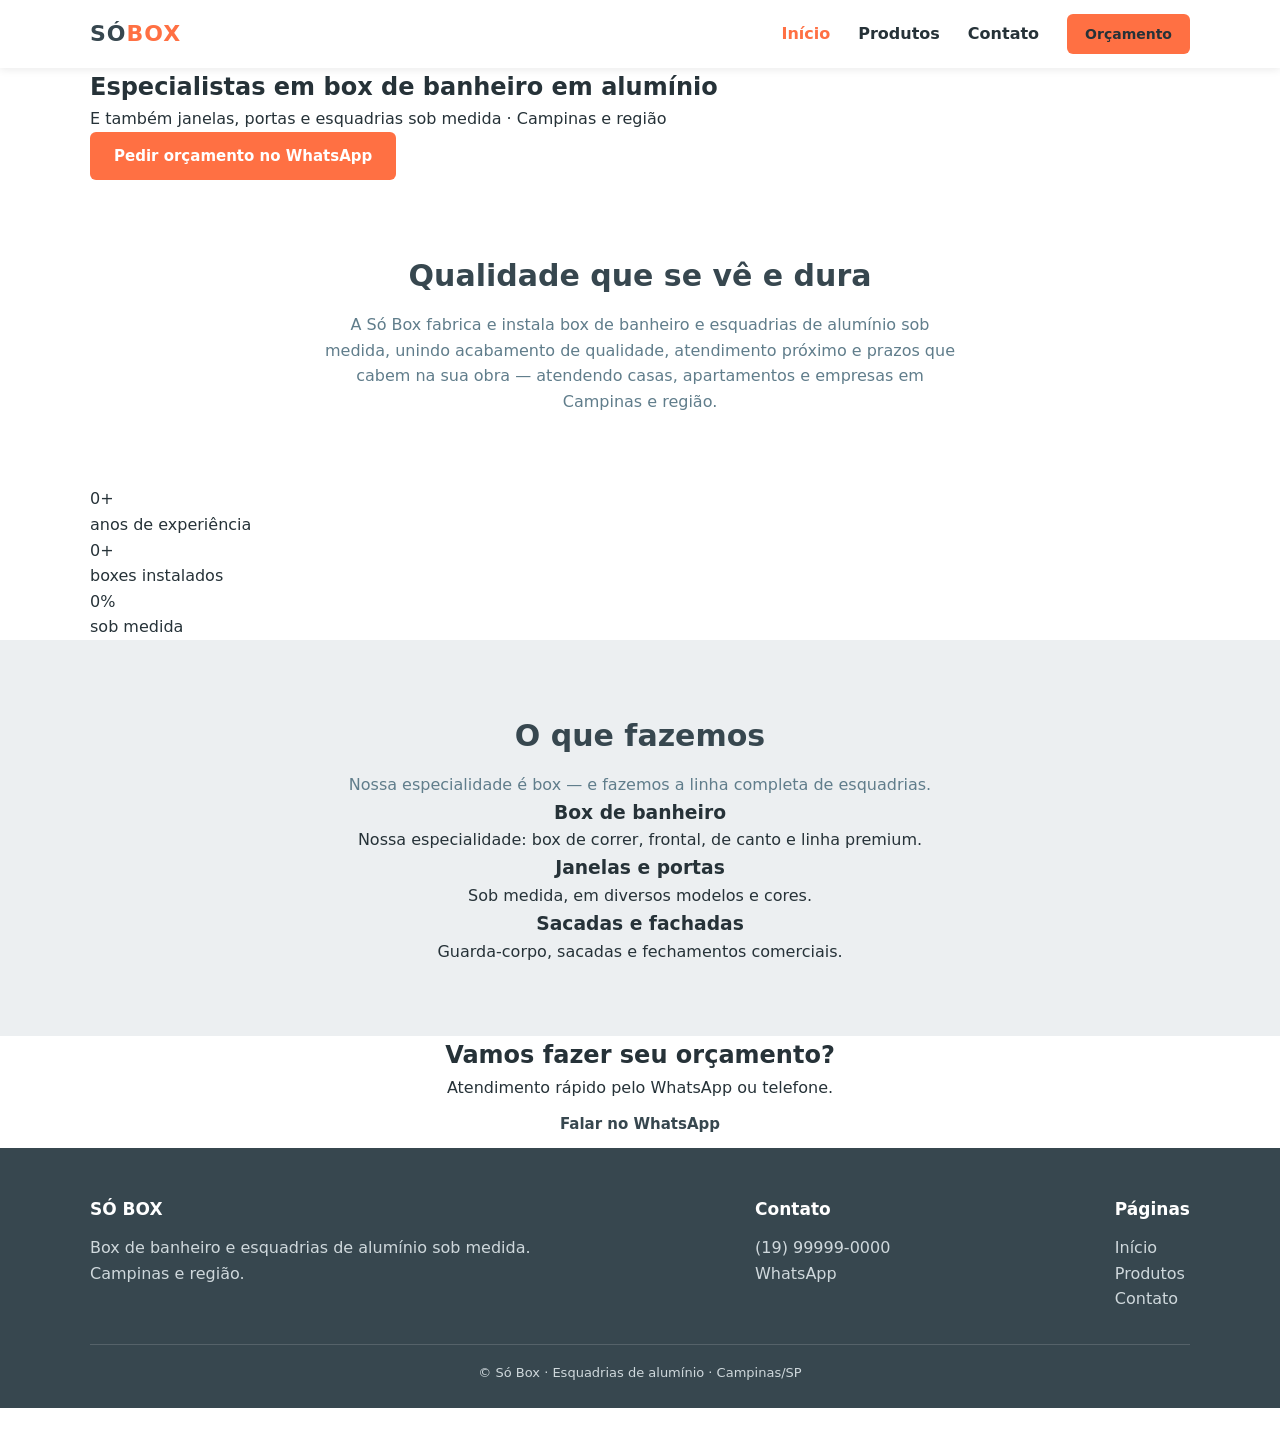
==== index.html @ 1b76e075 "feat: estrutura HTML da página inicial" ====
<!DOCTYPE html>
<html lang="pt-BR">
<head>
  <meta charset="UTF-8">
  <meta name="viewport" content="width=device-width, initial-scale=1.0">
  <title>Só Box — Esquadrias de alumínio em Campinas e região</title>
  <meta name="description" content="Especialistas em box de banheiro em alumínio. Também janelas, portas e esquadrias sob medida em Campinas e região.">
  <link rel="stylesheet" href="styles.css">
</head>
<body>
  <!-- ===== Cabeçalho ===== -->
  <header class="header">
    <div class="container">
      <a href="index.html" class="logo">SÓ<span>BOX</span></a>
      <button class="menu-toggle" aria-label="Abrir menu">&#9776;</button>
      <nav class="nav">
        <a href="index.html" class="ativo">Início</a>
        <a href="produtos.html">Produtos</a>
        <a href="contato.html">Contato</a>
        <!-- TROCAR: número de WhatsApp -->
        <a href="https://wa.me/5519999990000" class="btn btn--laranja" target="_blank" rel="noopener">Orçamento</a>
      </nav>
    </div>
  </header>

  <!-- ===== Banner (hero) ===== -->
  <section class="hero">
    <div class="hero__bg"></div>
    <div class="container hero__conteudo">
      <h1 class="hero__titulo">Especialistas em box de banheiro em alumínio</h1>
      <p class="hero__sub">E também janelas, portas e esquadrias sob medida · Campinas e região</p>
      <!-- TROCAR: número de WhatsApp -->
      <a href="https://wa.me/5519999990000" class="btn btn--laranja" target="_blank" rel="noopener">Pedir orçamento no WhatsApp</a>
    </div>
  </section>

  <!-- ===== Sobre rápido ===== -->
  <section class="section">
    <div class="container text-center">
      <h2 class="titulo-secao reveal">Qualidade que se vê e dura</h2>
      <p class="subtitulo-secao reveal" style="margin: 0 auto;">A Só Box fabrica e instala box de banheiro e esquadrias de alumínio sob medida, unindo acabamento de qualidade, atendimento próximo e prazos que cabem na sua obra — atendendo casas, apartamentos e empresas em Campinas e região.</p>
    </div>
  </section>

  <!-- ===== Faixa de números ===== -->
  <section class="numeros">
    <div class="container numeros__grid">
      <div class="numero reveal"><span class="numero__valor" data-alvo="15">0</span><span class="numero__sufixo">+</span><p>anos de experiência</p></div>
      <div class="numero reveal"><span class="numero__valor" data-alvo="500">0</span><span class="numero__sufixo">+</span><p>boxes instalados</p></div>
      <div class="numero reveal"><span class="numero__valor" data-alvo="100">0</span><span class="numero__sufixo">%</span><p>sob medida</p></div>
    </div>
  </section>

  <!-- ===== Destaques / serviços ===== -->
  <section class="section section--cinza">
    <div class="container text-center">
      <h2 class="titulo-secao reveal">O que fazemos</h2>
      <p class="subtitulo-secao reveal" style="margin: 0 auto;">Nossa especialidade é box — e fazemos a linha completa de esquadrias.</p>
      <div class="cards-destaque">
        <a href="produtos.html" class="card-destaque card-destaque--principal reveal">
          <div class="card-destaque__img" style="background-image:url('https://images.unsplash.com/photo-1620626011761-996317b8d101?w=800&q=80')"></div>
          <div class="card-destaque__corpo">
            <h3>Box de banheiro</h3>
            <p>Nossa especialidade: box de correr, frontal, de canto e linha premium.</p>
          </div>
        </a>
        <a href="produtos.html" class="card-destaque reveal">
          <div class="card-destaque__img" style="background-image:url('https://images.unsplash.com/photo-1503387762-592deb58ef4e?w=800&q=80')"></div>
          <div class="card-destaque__corpo"><h3>Janelas e portas</h3><p>Sob medida, em diversos modelos e cores.</p></div>
        </a>
        <a href="produtos.html" class="card-destaque reveal">
          <div class="card-destaque__img" style="background-image:url('https://images.unsplash.com/photo-1545324418-cc1a3fa10c00?w=800&q=80')"></div>
          <div class="card-destaque__corpo"><h3>Sacadas e fachadas</h3><p>Guarda-corpo, sacadas e fechamentos comerciais.</p></div>
        </a>
      </div>
    </div>
  </section>

  <!-- ===== Chamada final ===== -->
  <section class="cta-final">
    <div class="container text-center">
      <h2 class="reveal">Vamos fazer seu orçamento?</h2>
      <p class="reveal">Atendimento rápido pelo WhatsApp ou telefone.</p>
      <!-- TROCAR: número de WhatsApp -->
      <a href="https://wa.me/5519999990000" class="btn btn--branco reveal" target="_blank" rel="noopener">Falar no WhatsApp</a>
    </div>
  </section>

  <!-- ===== Rodapé ===== -->
  <footer class="footer">
    <div class="container">
      <div class="grid">
        <div>
          <h4>SÓ BOX</h4>
          <p>Box de banheiro e esquadrias de alumínio sob medida.<br>Campinas e região.</p>
        </div>
        <div>
          <h4>Contato</h4>
          <!-- TROCAR: telefone e WhatsApp -->
          <p><a href="tel:+5519999990000">(19) 99999-0000</a></p>
          <p><a href="https://wa.me/5519999990000" target="_blank" rel="noopener">WhatsApp</a></p>
        </div>
        <div>
          <h4>Páginas</h4>
          <p><a href="index.html">Início</a></p>
          <p><a href="produtos.html">Produtos</a></p>
          <p><a href="contato.html">Contato</a></p>
        </div>
      </div>
      <div class="copyright">© <span id="ano"></span> Só Box · Esquadrias de alumínio · Campinas/SP</div>
    </div>
  </footer>

  <!-- ===== Botão flutuante WhatsApp ===== -->
  <!-- TROCAR: número de WhatsApp -->
  <a href="https://wa.me/5519999990000" class="whats-float" target="_blank" rel="noopener" aria-label="Falar no WhatsApp">
    <svg viewBox="0 0 32 32" width="30" height="30" fill="#fff"><path d="M16 .4C7.4.4.4 7.4.4 16c0 2.8.7 5.4 2 7.8L.3 31.7l8.1-2.1c2.3 1.2 4.9 1.9 7.6 1.9 8.6 0 15.6-7 15.6-15.6S24.6.4 16 .4zm0 28.3c-2.4 0-4.7-.6-6.7-1.8l-.5-.3-4.8 1.3 1.3-4.7-.3-.5c-1.3-2.1-2-4.5-2-7 0-7.2 5.9-13.1 13.1-13.1S29.1 8.8 29.1 16 23.2 28.7 16 28.7zm7.2-9.8c-.4-.2-2.3-1.2-2.7-1.3-.4-.1-.6-.2-.9.2-.3.4-1 1.3-1.2 1.5-.2.2-.4.3-.8.1-2.3-1.2-3.9-2.1-5.4-4.7-.4-.7.4-.6 1.1-2.1.1-.2 0-.4 0-.6 0-.2-.9-2.1-1.2-2.9-.3-.8-.6-.6-.9-.7h-.7c-.2 0-.6.1-.9.4-.3.4-1.2 1.2-1.2 2.9s1.2 3.4 1.4 3.6c.2.2 2.5 3.8 6 5.3 2.2 1 3.1 1 4.2.9.7-.1 2.3-.9 2.6-1.8.3-.9.3-1.6.2-1.8-.1-.2-.3-.3-.7-.5z"/></svg>
  </a>

  <script src="main.js"></script>
</body>
</html>
---- styles.css ----
/* ===== Variáveis — Identidade "Industrial Clean" ===== */
:root {
  --azul: #37474f;       /* cinza-metálico escuro (primária) */
  --azul-claro: #546e7a; /* cinza-metálico médio */
  --laranja: #ff7043;    /* destaque / CTA */
  --laranja-escuro: #f4511e;
  --cinza-card: #cfd8dc;
  --cinza-bg: #eceff1;
  --branco: #ffffff;
  --texto: #263238;
  --texto-claro: #607d8b;
  --sombra: 0 8px 24px rgba(0,0,0,.12);
  --radius: 10px;
  --max: 1140px;
}

/* ===== Reset ===== */
*, *::before, *::after { margin: 0; padding: 0; box-sizing: border-box; }
html { scroll-behavior: smooth; }
body {
  font-family: system-ui, "Segoe UI", Roboto, Helvetica, Arial, sans-serif;
  color: var(--texto);
  background: var(--branco);
  line-height: 1.6;
}
img { max-width: 100%; display: block; }
a { color: inherit; text-decoration: none; }

/* ===== Utilidades ===== */
.container { max-width: var(--max); margin: 0 auto; padding: 0 20px; }
.section { padding: 72px 0; }
.section--cinza { background: var(--cinza-bg); }
.titulo-secao { font-size: 30px; font-weight: 800; margin-bottom: 12px; color: var(--azul); }
.subtitulo-secao { color: var(--texto-claro); margin-bottom: 40px; max-width: 640px; }
.text-center { text-align: center; }

/* ===== Botões ===== */
.btn {
  display: inline-block;
  padding: 12px 24px;
  border-radius: 6px;
  font-weight: 700;
  font-size: 15px;
  cursor: pointer;
  border: none;
  transition: transform .2s ease, box-shadow .2s ease, background .2s ease;
}
.btn--laranja { background: var(--laranja); color: #fff; }
.btn--laranja:hover { background: var(--laranja-escuro); transform: translateY(-2px); box-shadow: 0 6px 16px rgba(244,81,30,.4); }
.btn--branco { background: #fff; color: var(--azul); }
.btn--branco:hover { transform: translateY(-2px); box-shadow: var(--sombra); }

/* ===== Cabeçalho fixo ===== */
.header {
  position: sticky; top: 0; z-index: 100;
  background: rgba(255,255,255,.97);
  box-shadow: 0 2px 8px rgba(0,0,0,.08);
  backdrop-filter: blur(6px);
}
.header .container { display: flex; align-items: center; height: 68px; }
.logo { font-size: 22px; font-weight: 800; letter-spacing: 1px; color: var(--azul); }
.logo span { color: var(--laranja); }
.nav { margin-left: auto; display: flex; align-items: center; gap: 28px; }
.nav a { font-weight: 600; color: var(--texto); transition: color .2s; }
.nav a:hover, .nav a.ativo { color: var(--laranja); }
.nav .btn { padding: 9px 18px; font-size: 14px; }
.menu-toggle { display: none; background: none; border: none; font-size: 26px; cursor: pointer; color: var(--azul); margin-left: auto; }

/* ===== Rodapé ===== */
.footer { background: var(--azul); color: #cfd8dc; padding: 48px 0 24px; }
.footer .grid { display: flex; flex-wrap: wrap; gap: 40px; justify-content: space-between; }
.footer h4 { color: #fff; margin-bottom: 12px; font-size: 17px; }
.footer a:hover { color: var(--laranja); }
.footer .copyright { border-top: 1px solid rgba(255,255,255,.15); margin-top: 32px; padding-top: 18px; font-size: 13px; text-align: center; }

/* ===== Responsivo ===== */
@media (max-width: 760px) {
  .nav { display: none; position: absolute; top: 68px; left: 0; right: 0; flex-direction: column; background: #fff; padding: 18px 20px; gap: 16px; box-shadow: var(--sombra); }
  .nav.aberto { display: flex; }
  .menu-toggle { display: block; }
  .titulo-secao { font-size: 24px; }
}
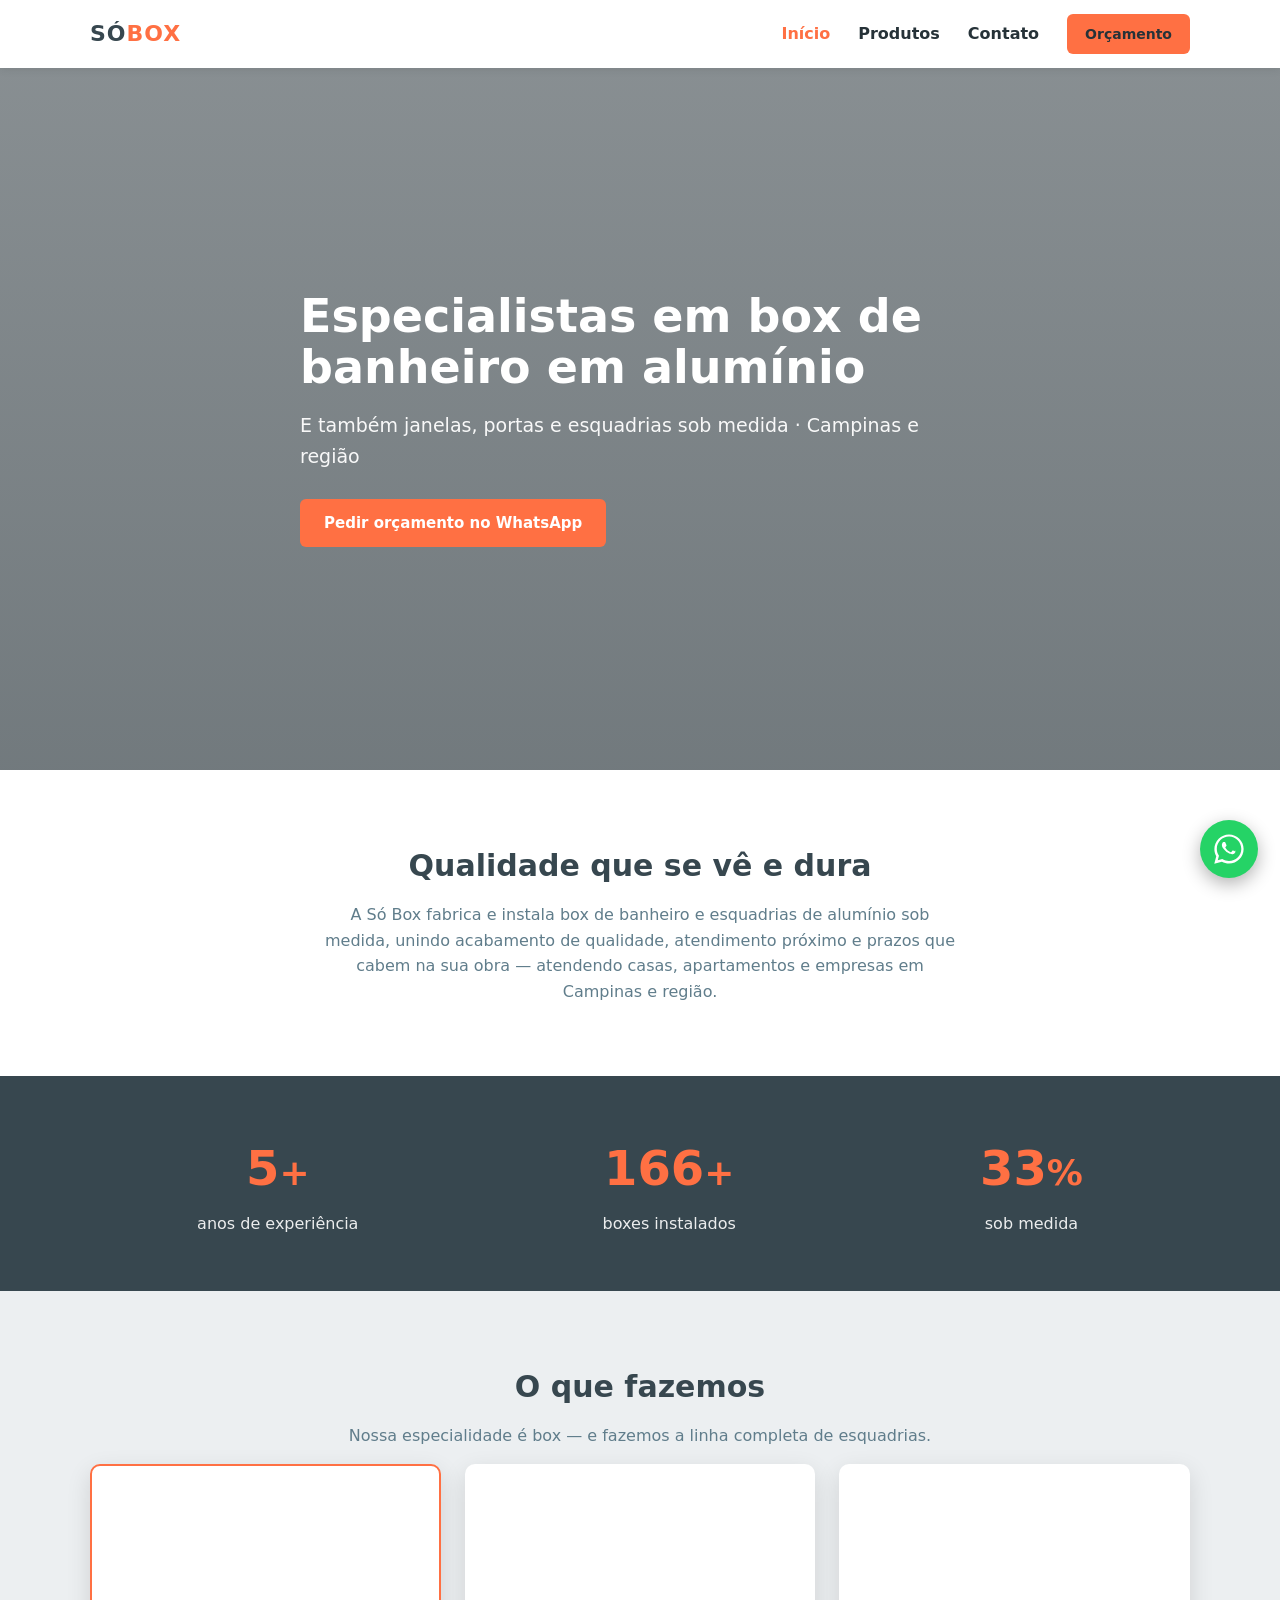
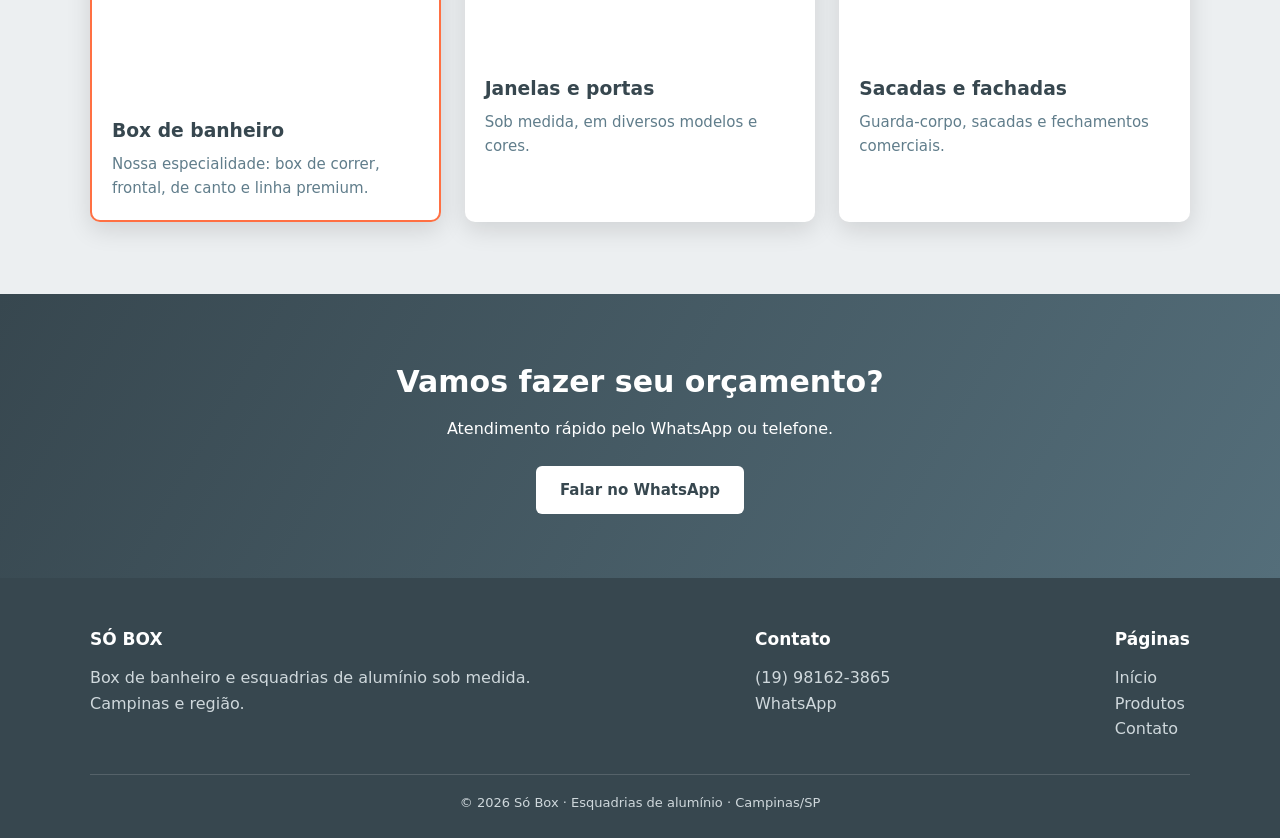
==== commit 7880e8b7: "Ajustando telefone" ====
--- a/index.html
+++ b/index.html
@@ -17,8 +17,7 @@
         <a href="index.html" class="ativo">Início</a>
         <a href="produtos.html">Produtos</a>
         <a href="contato.html">Contato</a>
-        <!-- TROCAR: número de WhatsApp -->
-        <a href="https://wa.me/5519999990000" class="btn btn--laranja" target="_blank" rel="noopener">Orçamento</a>
+        <a href="https://wa.me/5519981623865" class="btn btn--laranja" target="_blank" rel="noopener">Orçamento</a>
       </nav>
     </div>
   </header>
@@ -29,8 +28,7 @@
     <div class="container hero__conteudo">
       <h1 class="hero__titulo">Especialistas em box de banheiro em alumínio</h1>
       <p class="hero__sub">E também janelas, portas e esquadrias sob medida · Campinas e região</p>
-      <!-- TROCAR: número de WhatsApp -->
-      <a href="https://wa.me/5519999990000" class="btn btn--laranja" target="_blank" rel="noopener">Pedir orçamento no WhatsApp</a>
+      <a href="https://wa.me/5519981623865" class="btn btn--laranja" target="_blank" rel="noopener">Pedir orçamento no WhatsApp</a>
     </div>
   </section>
 
@@ -81,8 +79,7 @@
     <div class="container text-center">
       <h2 class="reveal">Vamos fazer seu orçamento?</h2>
       <p class="reveal">Atendimento rápido pelo WhatsApp ou telefone.</p>
-      <!-- TROCAR: número de WhatsApp -->
-      <a href="https://wa.me/5519999990000" class="btn btn--branco reveal" target="_blank" rel="noopener">Falar no WhatsApp</a>
+      <a href="https://wa.me/5519981623865" class="btn btn--branco reveal" target="_blank" rel="noopener">Falar no WhatsApp</a>
     </div>
   </section>
 
@@ -96,9 +93,8 @@
         </div>
         <div>
           <h4>Contato</h4>
-          <!-- TROCAR: telefone e WhatsApp -->
-          <p><a href="tel:+5519999990000">(19) 99999-0000</a></p>
-          <p><a href="https://wa.me/5519999990000" target="_blank" rel="noopener">WhatsApp</a></p>
+          <p><a href="tel:+5519981623865">(19) 98162-3865</a></p>
+          <p><a href="https://wa.me/5519981623865" target="_blank" rel="noopener">WhatsApp</a></p>
         </div>
         <div>
           <h4>Páginas</h4>
@@ -112,8 +108,7 @@
   </footer>
 
   <!-- ===== Botão flutuante WhatsApp ===== -->
-  <!-- TROCAR: número de WhatsApp -->
-  <a href="https://wa.me/5519999990000" class="whats-float" target="_blank" rel="noopener" aria-label="Falar no WhatsApp">
+  <a href="https://wa.me/5519981623865" class="whats-float" target="_blank" rel="noopener" aria-label="Falar no WhatsApp">
     <svg viewBox="0 0 32 32" width="30" height="30" fill="#fff"><path d="M16 .4C7.4.4.4 7.4.4 16c0 2.8.7 5.4 2 7.8L.3 31.7l8.1-2.1c2.3 1.2 4.9 1.9 7.6 1.9 8.6 0 15.6-7 15.6-15.6S24.6.4 16 .4zm0 28.3c-2.4 0-4.7-.6-6.7-1.8l-.5-.3-4.8 1.3 1.3-4.7-.3-.5c-1.3-2.1-2-4.5-2-7 0-7.2 5.9-13.1 13.1-13.1S29.1 8.8 29.1 16 23.2 28.7 16 28.7zm7.2-9.8c-.4-.2-2.3-1.2-2.7-1.3-.4-.1-.6-.2-.9.2-.3.4-1 1.3-1.2 1.5-.2.2-.4.3-.8.1-2.3-1.2-3.9-2.1-5.4-4.7-.4-.7.4-.6 1.1-2.1.1-.2 0-.4 0-.6 0-.2-.9-2.1-1.2-2.9-.3-.8-.6-.6-.9-.7h-.7c-.2 0-.6.1-.9.4-.3.4-1.2 1.2-1.2 2.9s1.2 3.4 1.4 3.6c.2.2 2.5 3.8 6 5.3 2.2 1 3.1 1 4.2.9.7-.1 2.3-.9 2.6-1.8.3-.9.3-1.6.2-1.8-.1-.2-.3-.3-.7-.5z"/></svg>
   </a>
 
--- a/styles.css
+++ b/styles.css
@@ -73,10 +73,114 @@
 .footer a:hover { color: var(--laranja); }
 .footer .copyright { border-top: 1px solid rgba(255,255,255,.15); margin-top: 32px; padding-top: 18px; font-size: 13px; text-align: center; }
 
+/* ===== Banner (hero) ===== */
+.hero { position: relative; min-height: 78vh; display: flex; align-items: center; overflow: hidden; }
+.hero__bg {
+  position: absolute; inset: 0;
+  background-image: linear-gradient(rgba(38,50,56,.55), rgba(38,50,56,.65)), url('https://images.unsplash.com/photo-1584622650111-993a426fbf0a?w=1600&q=80');
+  background-size: cover; background-position: center;
+  animation: zoomLento 18s ease-in-out infinite alternate;
+}
+@keyframes zoomLento { from { transform: scale(1); } to { transform: scale(1.12); } }
+.hero__conteudo { position: relative; color: #fff; max-width: 720px; }
+.hero__titulo { font-size: 46px; font-weight: 800; line-height: 1.1; }
+.hero__sub { font-size: 19px; margin: 18px 0 28px; opacity: .95; }
+
+/* ===== Faixa de números ===== */
+.numeros { background: var(--azul); color: #fff; padding: 54px 0; }
+.numeros__grid { display: flex; justify-content: space-around; flex-wrap: wrap; gap: 30px; text-align: center; }
+.numero__valor { font-size: 48px; font-weight: 800; color: var(--laranja); }
+.numero__sufixo { font-size: 36px; font-weight: 800; color: var(--laranja); }
+.numero p { margin-top: 4px; opacity: .9; }
+
+/* ===== Cards de destaque ===== */
+.cards-destaque { display: grid; grid-template-columns: repeat(3, 1fr); gap: 24px; margin-top: 16px; }
+.card-destaque {
+  background: #fff; border-radius: var(--radius); overflow: hidden; box-shadow: var(--sombra);
+  text-align: left; transition: transform .25s ease, box-shadow .25s ease;
+}
+.card-destaque:hover { transform: translateY(-6px); box-shadow: 0 14px 32px rgba(0,0,0,.18); }
+.card-destaque__img { height: 190px; background-size: cover; background-position: center; transition: transform .4s ease; }
+.card-destaque:hover .card-destaque__img { transform: scale(1.06); }
+.card-destaque__corpo { padding: 20px; }
+.card-destaque__corpo h3 { color: var(--azul); margin-bottom: 6px; }
+.card-destaque__corpo p { color: var(--texto-claro); font-size: 15px; }
+.card-destaque--principal { grid-column: span 1; border: 2px solid var(--laranja); }
+.card-destaque--principal .card-destaque__img { height: 230px; }
+
+/* ===== Chamada final ===== */
+.cta-final { background: linear-gradient(120deg, var(--azul), var(--azul-claro)); color: #fff; padding: 64px 0; text-align: center; }
+.cta-final h2 { font-size: 30px; font-weight: 800; margin-bottom: 10px; }
+.cta-final p { margin-bottom: 24px; opacity: .95; }
+
+/* ===== Botão flutuante WhatsApp ===== */
+.whats-float {
+  position: fixed; bottom: 22px; right: 22px; z-index: 200;
+  width: 58px; height: 58px; border-radius: 50%;
+  background: #25d366; display: flex; align-items: center; justify-content: center;
+  box-shadow: 0 6px 18px rgba(0,0,0,.3); transition: transform .2s ease;
+}
+.whats-float:hover { transform: scale(1.1); }
+
+/* ===== Animação de revelação ao rolar ===== */
+.reveal { opacity: 0; transform: translateY(28px); transition: opacity .6s ease, transform .6s ease; }
+.reveal.visivel { opacity: 1; transform: translateY(0); }
+
+/* ===== Banner interno (páginas secundárias) ===== */
+.banner-interno {
+  position: relative; padding: 70px 0; text-align: center; color: #fff; overflow: hidden;
+}
+.banner-interno::before {
+  content: ''; position: absolute; inset: 0;
+  background-image: linear-gradient(rgba(38,50,56,.6), rgba(38,50,56,.7)), url('https://images.unsplash.com/photo-1584622650111-993a426fbf0a?w=1600&q=80');
+  background-size: cover; background-position: center;
+}
+.banner-interno h1 { position: relative; font-size: 38px; font-weight: 800; }
+.banner-interno p { position: relative; opacity: .95; margin-top: 8px; }
+
+/* ===== Bloco de produto ===== */
+.produto { display: grid; grid-template-columns: 1fr 1fr; gap: 40px; align-items: center; margin-bottom: 56px; }
+.produto:last-child { margin-bottom: 0; }
+.produto__img { height: 320px; border-radius: var(--radius); background-size: cover; background-position: center; box-shadow: var(--sombra); }
+.produto--destaque .produto__img { height: 400px; border: 3px solid var(--laranja); }
+.produto h2 { font-size: 28px; color: var(--azul); margin-bottom: 8px; }
+.produto .selo { display: inline-block; background: var(--laranja); color: #fff; font-size: 12px; font-weight: 700; padding: 4px 12px; border-radius: 20px; margin-bottom: 10px; text-transform: uppercase; letter-spacing: .5px; }
+.produto p { color: var(--texto-claro); margin-bottom: 8px; }
+.produto ul { color: var(--texto-claro); margin-left: 18px; }
+.produto--inverso .produto__img { order: 2; }
+
+/* ===== Galeria ===== */
+.galeria { display: grid; grid-template-columns: repeat(3, 1fr); gap: 14px; }
+.galeria__item { height: 200px; border-radius: 8px; background-size: cover; background-position: center; overflow: hidden; box-shadow: var(--sombra); transition: transform .35s ease; }
+.galeria__item:hover { transform: scale(1.04); }
+
+/* ===== Blocos de contato ===== */
+.contato-grid { display: grid; grid-template-columns: 1fr 1fr; gap: 24px; max-width: 760px; margin: 0 auto; }
+.contato-card {
+  background: #fff; border-radius: var(--radius); box-shadow: var(--sombra);
+  padding: 36px 28px; text-align: center; transition: transform .25s ease;
+}
+.contato-card:hover { transform: translateY(-5px); }
+.contato-card__icone { width: 64px; height: 64px; border-radius: 50%; display: flex; align-items: center; justify-content: center; margin: 0 auto 16px; }
+.contato-card__icone--whats { background: #25d366; }
+.contato-card__icone--tel { background: var(--azul); }
+.contato-card h3 { color: var(--azul); margin-bottom: 6px; }
+.contato-card p { color: var(--texto-claro); margin-bottom: 16px; }
+.contato-card .dado { font-size: 20px; font-weight: 800; color: var(--texto); margin-bottom: 18px; }
+.contato-info { text-align: center; margin-top: 40px; color: var(--texto-claro); }
+.contato-info strong { color: var(--azul); }
+
 /* ===== Responsivo ===== */
 @media (max-width: 760px) {
   .nav { display: none; position: absolute; top: 68px; left: 0; right: 0; flex-direction: column; background: #fff; padding: 18px 20px; gap: 16px; box-shadow: var(--sombra); }
   .nav.aberto { display: flex; }
   .menu-toggle { display: block; }
   .titulo-secao { font-size: 24px; }
+  .hero__titulo { font-size: 32px; }
+  .hero__sub { font-size: 16px; }
+  .cards-destaque { grid-template-columns: 1fr; }
+  .produto { grid-template-columns: 1fr; }
+  .produto--inverso .produto__img { order: 0; }
+  .galeria { grid-template-columns: 1fr 1fr; }
+  .contato-grid { grid-template-columns: 1fr; }
 }
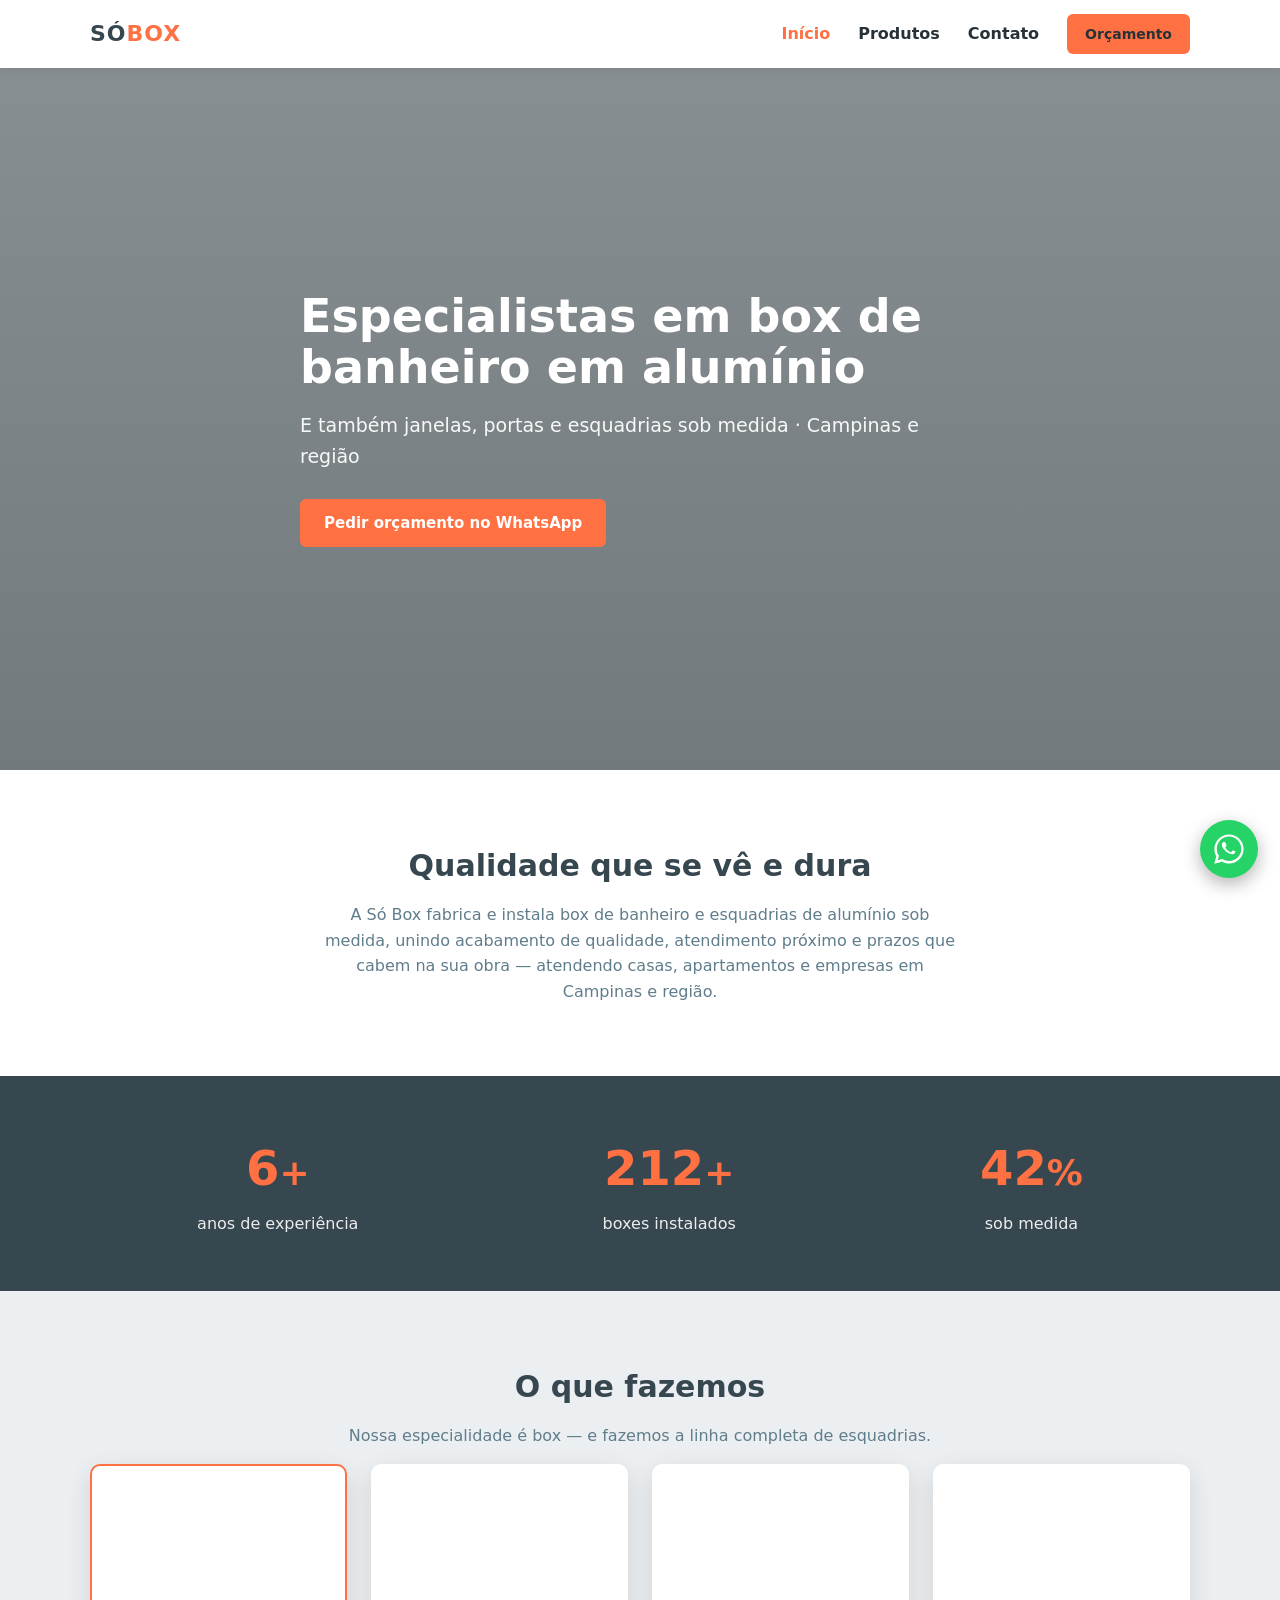
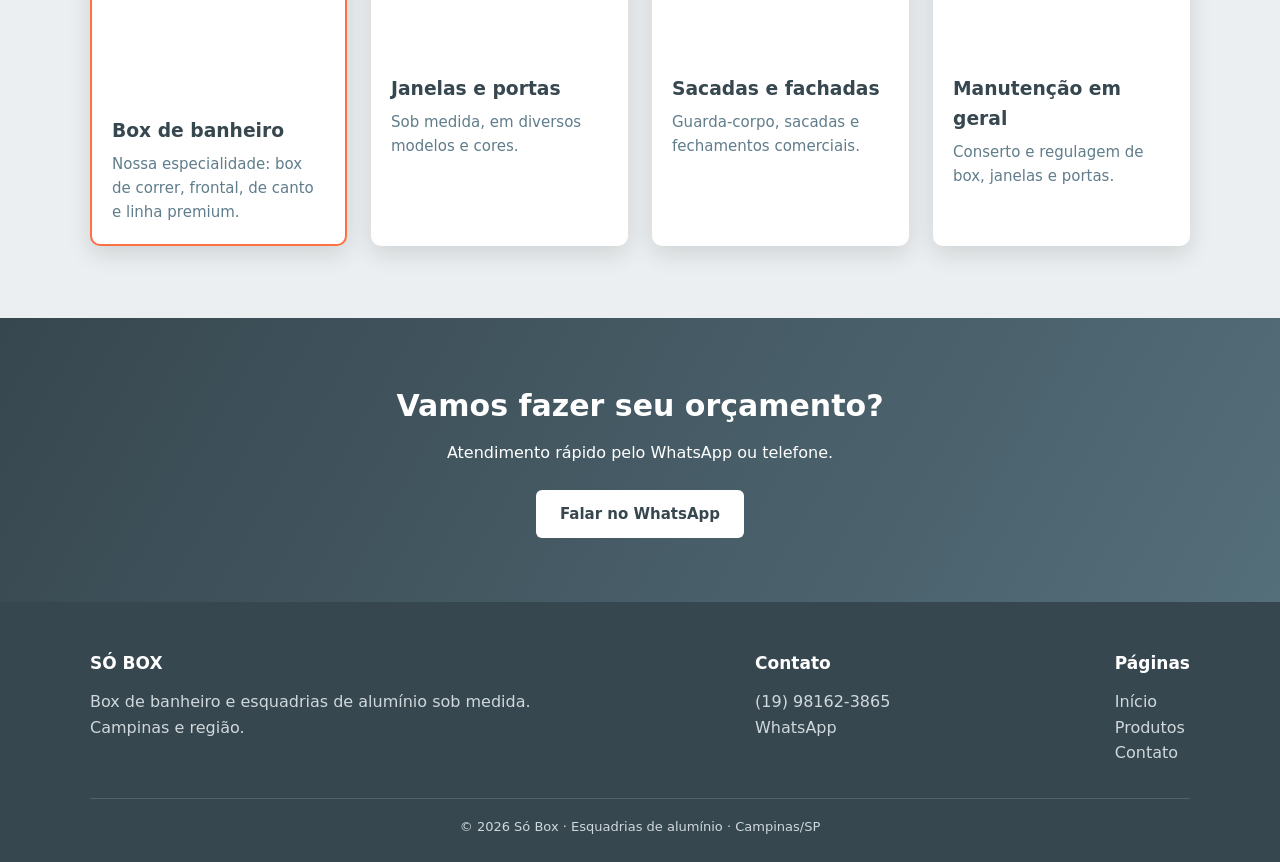
==== commit 69e17085: "feat: telefone real, seção/card de manutenção e foto de janelas em alumínio" ====
--- a/index.html
+++ b/index.html
@@ -63,12 +63,16 @@
           </div>
         </a>
         <a href="produtos.html" class="card-destaque reveal">
-          <div class="card-destaque__img" style="background-image:url('https://images.unsplash.com/photo-1503387762-592deb58ef4e?w=800&q=80')"></div>
+          <div class="card-destaque__img" style="background-image:url('https://images.unsplash.com/photo-1600566753086-00f18fb6b3ea?w=800&q=80')"></div>
           <div class="card-destaque__corpo"><h3>Janelas e portas</h3><p>Sob medida, em diversos modelos e cores.</p></div>
         </a>
         <a href="produtos.html" class="card-destaque reveal">
           <div class="card-destaque__img" style="background-image:url('https://images.unsplash.com/photo-1545324418-cc1a3fa10c00?w=800&q=80')"></div>
           <div class="card-destaque__corpo"><h3>Sacadas e fachadas</h3><p>Guarda-corpo, sacadas e fechamentos comerciais.</p></div>
+        </a>
+        <a href="produtos.html" class="card-destaque reveal">
+          <div class="card-destaque__img" style="background-image:url('https://images.unsplash.com/photo-1581244277943-fe4a9c777189?w=800&q=80')"></div>
+          <div class="card-destaque__corpo"><h3>Manutenção em geral</h3><p>Conserto e regulagem de box, janelas e portas.</p></div>
         </a>
       </div>
     </div>
--- a/styles.css
+++ b/styles.css
@@ -94,7 +94,7 @@
 .numero p { margin-top: 4px; opacity: .9; }
 
 /* ===== Cards de destaque ===== */
-.cards-destaque { display: grid; grid-template-columns: repeat(3, 1fr); gap: 24px; margin-top: 16px; }
+.cards-destaque { display: grid; grid-template-columns: repeat(auto-fit, minmax(230px, 1fr)); gap: 24px; margin-top: 16px; }
 .card-destaque {
   background: #fff; border-radius: var(--radius); overflow: hidden; box-shadow: var(--sombra);
   text-align: left; transition: transform .25s ease, box-shadow .25s ease;
